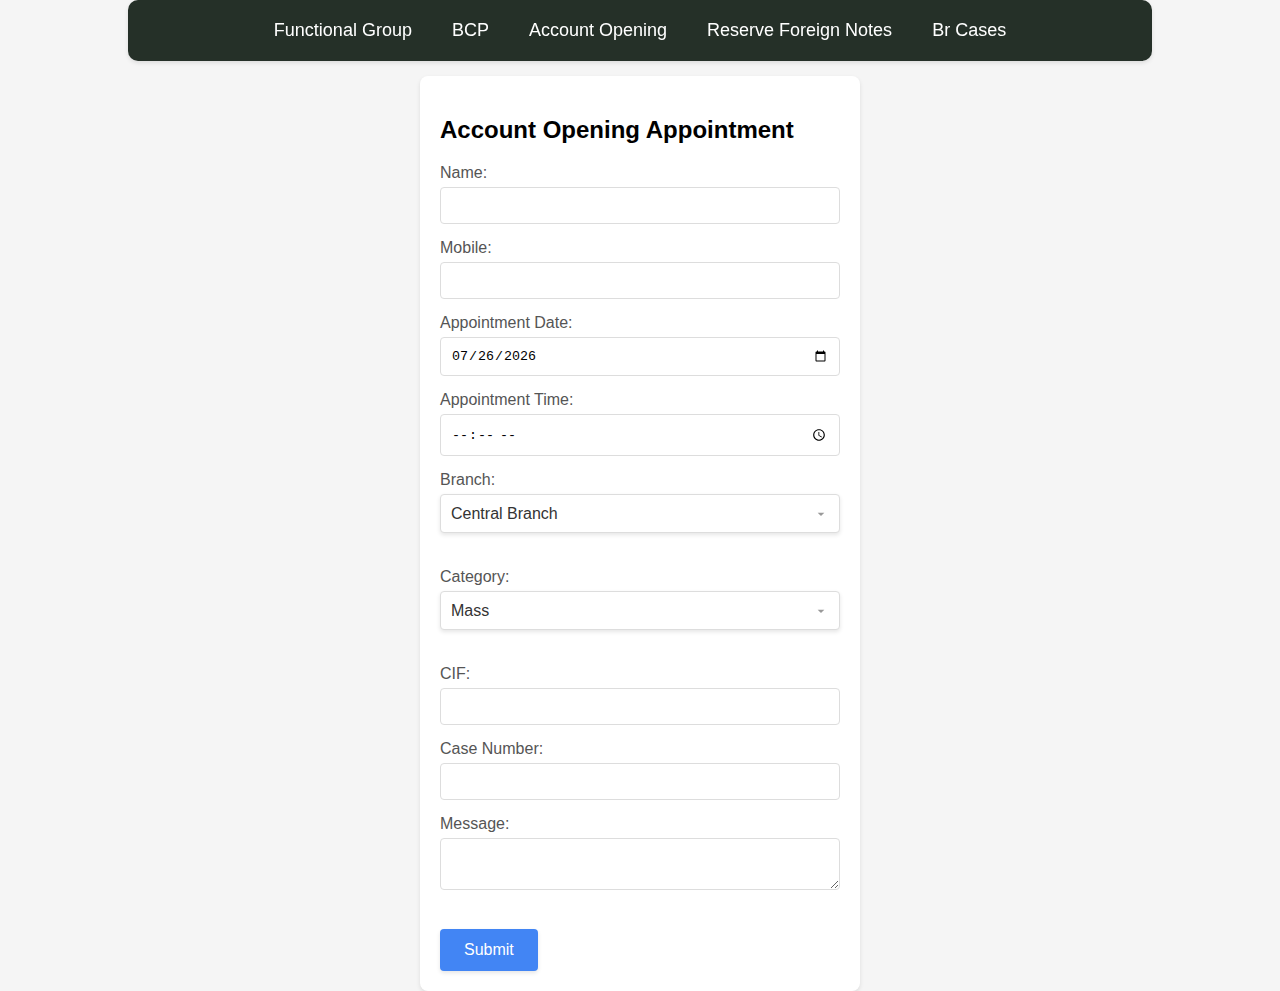
==== account-opening.html @ 80637eed "Add files via upload" ====
<!DOCTYPE html>
<html lang="en">

<head>
    <meta charset="UTF-8">
    <meta name="viewport" content="width=device-width, initial-scale=1.0">
    <title>Account Opening</title>
    <link rel="stylesheet" href="styles.css">
    <link rel="stylesheet" href="account-opening.css">
</head>

<body>
    <nav class="navbar">
        <ul class="navbar-list">
            <li class="navbar-item"><a href="index.html" class="navbar-link">Functional Group</a></li>
            <li class="navbar-item"><a href="BCP.html" class="navbar-link">BCP</a></li>
            <li class="navbar-item"><a href="account-opening.html" class="navbar-link active">Account Opening</a></li>
            <li class="navbar-item"><a href="reserve-foreign-notes.html" class="navbar-link">Reserve Foreign Notes</a>
            </li>
            <li class="navbar-item"><a href="br-cases.html" class="navbar-link">Br Cases</a></li>
        </ul>
    </nav>
    <br>
    <br>

    <div class="account-opening-container">
        <h2>Account Opening Appointment</h2>
        <form id="appointmentForm">
            <div class="form-group">
                <label for="name">Name:</label>
                <input type="text" id="name" name="name" required>
            </div>
            <div class="form-group">
                <label for="mobile">Mobile:</label>
                <input type="text" id="mobile" name="mobile" required>
            </div>
            <div class="form-group">
                <label for="appointmentDate">Appointment Date:</label>
                <input type="date" id="appointmentDate" name="appointmentDate" required>
            </div>
            <div class="form-group">
                <label for="appointmentTime">Appointment Time:</label>
                <input type="time" id="appointmentTime" name="appointmentTime" required>
            </div>
            <div class="form-group">
                <label for="branch">Branch:</label>
                <select id="branch" name="branch" required></select>
            </div>
            <div class="form-group">
                <label for="category">Category:</label>
                <select id="category" name="category" required>
                    <option value="Mass">Mass</option>
                    <option value="TRE">TRE</option>
                    <option value="TPC">TPC</option>
                    <option value="PB">PB</option>
                </select>
            </div>
            <div class="form-group">
                <label for="cif">CIF:</label>
                <input type="text" id="cif" name="cif" required>
            </div>
            <div class="form-group">
                <label for="caseNumber">Case Number:</label>
                <input type="text" id="caseNumber" name="caseNumber" required>
            </div>
            <div class="form-group">
                <label for="message">Message:</label>
                <textarea id="message" name="message"></textarea>
            </div>
            <button type="submit">Submit</button>
        </form>
    </div>

    <!-- Modal -->
    <div id="modal" class="modal">
        <div class="modal-content">
            <span class="close">&times;</span>
            <div id="modalMessage"></div>
        </div>
    </div>

    <script>
        const branches = {
            "001": "Central Branch",
            "002": "Kowloon Branch",
            "003": "New Territories Branch",
            "004": "Hong Kong Island Branch"
        };

        document.addEventListener('DOMContentLoaded', () => {
            const branchSelect = document.getElementById('branch');
            for (const [key, value] of Object.entries(branches)) {
                const option = document.createElement('option');
                option.value = key;
                option.textContent = value;
                branchSelect.appendChild(option);
            }

            // Set default appointment date to two days after today
            const appointmentDateInput = document.getElementById('appointmentDate');
            const today = new Date();
            const twoDaysLater = new Date(today);
            twoDaysLater.setDate(today.getDate() + 2);
            const yyyy = twoDaysLater.getFullYear();
            const mm = String(twoDaysLater.getMonth() + 1).padStart(2, '0'); // Months are zero-based
            const dd = String(twoDaysLater.getDate()).padStart(2, '0');
            appointmentDateInput.value = `${yyyy}-${mm}-${dd}`;

            // Add event listeners to navbar links
            const navbarLinks = document.querySelectorAll('.navbar-link');
            navbarLinks.forEach(link => {
                link.addEventListener('click', function () {
                    navbarLinks.forEach(link => link.classList.remove('active'));
                    this.classList.add('active');
                });
            });

            // Handle form submission
            const form = document.getElementById('appointmentForm');
            form.addEventListener('submit', function (event) {
                event.preventDefault();

                const name = document.getElementById('name').value;
                const mobile = document.getElementById('mobile').value;
                const appointmentDate = document.getElementById('appointmentDate').value;
                const appointmentTime = document.getElementById('appointmentTime').value;
                const branch = document.getElementById('branch').value;
                const category = document.getElementById('category').value;
                const cif = document.getElementById('cif').value;
                const message = document.getElementById('message').value;

                if (!name || !mobile || !appointmentDate || !appointmentTime || !branch || !category || !cif || !caseNumber) {
                    alert('Please fill in all required fields.');
                    return;
                }

                const dateTime = new Date().toLocaleString();

                const modalMessage = `
                    <table>
                        <tr><th>Date and Time:</th><td>${dateTime}</td></tr>
                        <tr><th>Name of Customer:</th><td>${name}</td></tr>
                        <tr><th>Customer Segment:</th><td>New Customer</td></tr>
                        <tr><th>CIF:</th><td>${cif}</td></tr>
                        <tr><th>Mobile:</th><td>${mobile}</td></tr>
                        <tr><th>Messages:</th><td>${name} wants to open ${category} account at BR${branch} on ${appointmentDate} at ${appointmentTime}</td></tr>
                        <tr><th>Action Required:</th><td>Please call back ${name}, ${message}</td></tr>
                    </table>
                `;

                document.getElementById('modalMessage').innerHTML = modalMessage;
                document.getElementById('modal').style.display = 'block';
            });

            // Handle modal close
            const modal = document.getElementById('modal');
            const closeModal = document.querySelector('.close');
            closeModal.addEventListener('click', () => {
                modal.style.display = 'none';
            });

            window.addEventListener('click', (event) => {
                if (event.target == modal) {
                    modal.style.display = 'none';
                }
            });
        });
    </script>
</body>

</html>
---- styles.css ----
/* General body styling */
body {
    display: flex;
    flex-direction: column;
    justify-content: flex-start;
    align-items: center;
    height: 100vh;
    margin: 20px;
    font-family: 'Roboto', sans-serif;
    background-color: #f5f5f5;
}


.navbar {
    position: fixed;
    top: 0;
    width: 80%;
    background-color: #253028;
    /* Google blue */
    color: white;
    padding: 20px 0;
    box-shadow: 0 2px 4px rgba(0, 0, 0, 0.1);
    z-index: 1000;
    display: flex;
    justify-content: center;
    align-items: center;
    border-radius: 10px;
}

.navbar-list {
    list-style: none;
    display: flex;
    justify-content: center;
    margin: 0;
    padding: 0;
}

.navbar-item {
    margin: 0 20px;
}

.navbar-link {
    color: white;
    text-decoration: none;
    font-size: 18px;
    font-weight: 500;
    transition: color 0.3s;
}

.navbar-link:hover {
    color: #649aeb;
    /* Google yellow */
}

/* Style the select dropdown */
select {
    width: auto;
    max-width: 1600px;
    padding: 12px;
    border: 1px solid #ccc;
    border-radius: 4px;
    background-color: #fff;
    font-size: 16px;
    color: #333;
    box-shadow: 0 2px 4px rgba(0, 0, 0, 0.1);
    transition: border-color 0.3s, box-shadow 0.3s;
    margin-bottom: 20px;
    /* Add space between the dropdown and the button */
    appearance: none;
    /* Remove default arrow */
    background-image: url('data:image/svg+xml;utf8,<svg fill="%23999" height="24" viewBox="0 0 24 24" width="24" xmlns="http://www.w3.org/2000/svg"><path d="M7 10l5 5 5-5z"/></svg>');
    background-repeat: no-repeat;
    background-position: right 10px center;
    background-size: 16px 16px;
}

select:focus {
    border-color: #4285f4;
    box-shadow: 0 0 8px rgba(66, 133, 244, 0.2);
    outline: none;
}

/* Style the button */
button {
    padding: 12px 24px;
    font-size: 16px;
    font-weight: 500;
    color: #fff;
    background-color: #4285f4;
    border: none;
    border-radius: 4px;
    cursor: pointer;
    box-shadow: 0 2px 4px rgba(0, 0, 0, 0.1);
    transition: background-color 0.3s, box-shadow 0.3s;
    margin-top: 20px;
    /* Add space between the dropdown and the button */
}

button:hover {
    background-color: #357ae8;
    box-shadow: 0 4px 8px rgba(0, 0, 0, 0.2);
}

button:focus {
    outline: none;
    box-shadow: 0 0 8px rgba(66, 133, 244, 0.4);
}

/* Style the result section */
#result {
    width: 100%;
    max-width: 400px;
    text-align: left;
    background-color: #fff;
    padding: 20px;
    border-radius: 8px;
    box-shadow: 0 2px 4px rgba(0, 0, 0, 0.1);
    margin-top: 20px;
}

#result h3 {
    font-size: 18px;
    margin: 10px 0;
    border-bottom: 1px solid #ccc;
    padding-bottom: 5px;
}

#result ul {
    list-style-type: none;
    padding: 0;
    margin: 0;
}

#result li {
    background-color: #f9f9f9;
    padding: 10px;
    margin: 6px 0;
    border: 1px solid #ccc;
    border-radius: 4px;
    display: flex;
    align-items: center;
    justify-content: space-between;
    /* Add space between text and remove button */
}

#result li:not(:last-child) {
    margin-bottom: 8px;
}

/* Style the modal */
.modal {
    display: none;
    /* Hidden by default */
    position: fixed;
    /* Stay in place */
    z-index: 1;
    /* Sit on top */
    left: 0;
    top: 0;
    width: 100%;
    /* Full width */
    height: 100%;
    /* Full height */
    overflow: auto;
    /* Enable scroll if needed */
    background-color: rgb(0, 0, 0);
    /* Fallback color */
    background-color: rgba(0, 0, 0, 0.4);
    /* Black w/ opacity */
    padding-top: 60px;
}

.modal-content {
    background-color: #fefefe;
    margin: 5% auto;
    /* 15% from the top and centered */
    padding: 20px;
    border: 1px solid #888;
    width: 80%;
    /* Could be more or less, depending on screen size */
}

.modal-content h2 {
    margin-top: 0;
}

.modal-content label {
    display: block;
    margin: 10px 0 5px;
}

.modal-content input,
.modal-content textarea {
    width: 100%;
    padding: 12px;
    margin-bottom: 10px;
    border: 1px solid #ccc;
    border-radius: 4px;
    box-sizing: border-box;
}

.modal-content textarea {
    resize: vertical;
    /* Allow vertical resizing */
}

.modal-content button {
    width: 100%;
    padding: 12px;
    background-color: #4285f4;
    color: white;
    border: none;
    border-radius: 4px;
    cursor: pointer;
    font-size: 16px;
}

.modal-content button:hover {
    background-color: #357ae8;
}

/* Style the remove button */
.remove {
    color: red;
    cursor: pointer;
    margin-left: 10px;
    position: relative;
    width: 12px;
    /* Reduced size */
    height: 12px;
    /* Reduced size */
}

.remove::before {
    content: '';
    position: absolute;
    top: 50%;
    left: 0;
    width: 100%;
    height: 2px;
    background-color: red;
    transform: translateY(-50%);
}

/* Style the add item section */
.add-item {
    display: flex;
    align-items: center;
    margin-top: 10px;
}

.add-item input {
    flex: 1;
    padding: 8px;
    border: 1px solid #ccc;
    border-radius: 4px;
    margin-right: 10px;
    box-sizing: border-box;
}

.add-item .add-icon {
    cursor: pointer;
    display: flex;
    align-items: center;
    justify-content: center;
    position: relative;
    width: 20px;
    /* Adjusted size */
    height: 20px;
    /* Adjusted size */
}

.add-item .add-icon::before,
.add-item .add-icon::after {
    content: '';
    position: absolute;
    background-color: green;
}

.add-item .add-icon::before {
    width: 2px;
    height: 100%;
    left: 50%;
    top: 0;
    transform: translateX(-50%);
}

.add-item .add-icon::after {
    width: 100%;
    height: 2px;
    top: 50%;
    left: 0;
    transform: translateY(-50%);
}

.add-item .add-icon:hover::before,
.add-item .add-icon:hover::after {
    background-color: darkgreen;
}

/* Flash animation for newly added items */
@keyframes flash {
    0% {
        background-color: #e0f7fa;
    }

    100% {
        background-color: #f9f9f9;
    }
}

.new-item {
    animation: flash 1s ease-in-out;
}
---- account-opening.css ----
.account-opening-container {
    background-color: #fff;
    padding: 20px;
    border-radius: 8px;
    box-shadow: 0 2px 4px rgba(0, 0, 0, 0.1);
    width: 100%;
    max-width: 400px;
    margin: 20px auto;
    /* Add margin to create space below the navbar */
}

.form-group {
    margin-bottom: 15px;
}

.form-group label {
    display: block;
    margin-bottom: 5px;
    color: #555;
}

.form-group input,
.form-group select,
.form-group textarea {
    width: 100%;
    padding: 10px;
    border: 1px solid #ddd;
    border-radius: 4px;
    box-sizing: border-box;
}

.form-group textarea {
    resize: vertical;
}


table {
    width: 100%;
    border-collapse: collapse;
}

th,
td {
    padding: 8px;
    text-align: left;
    border-bottom: 1px solid #ddd;
}

th {
    background-color: #f2f2f2;
}
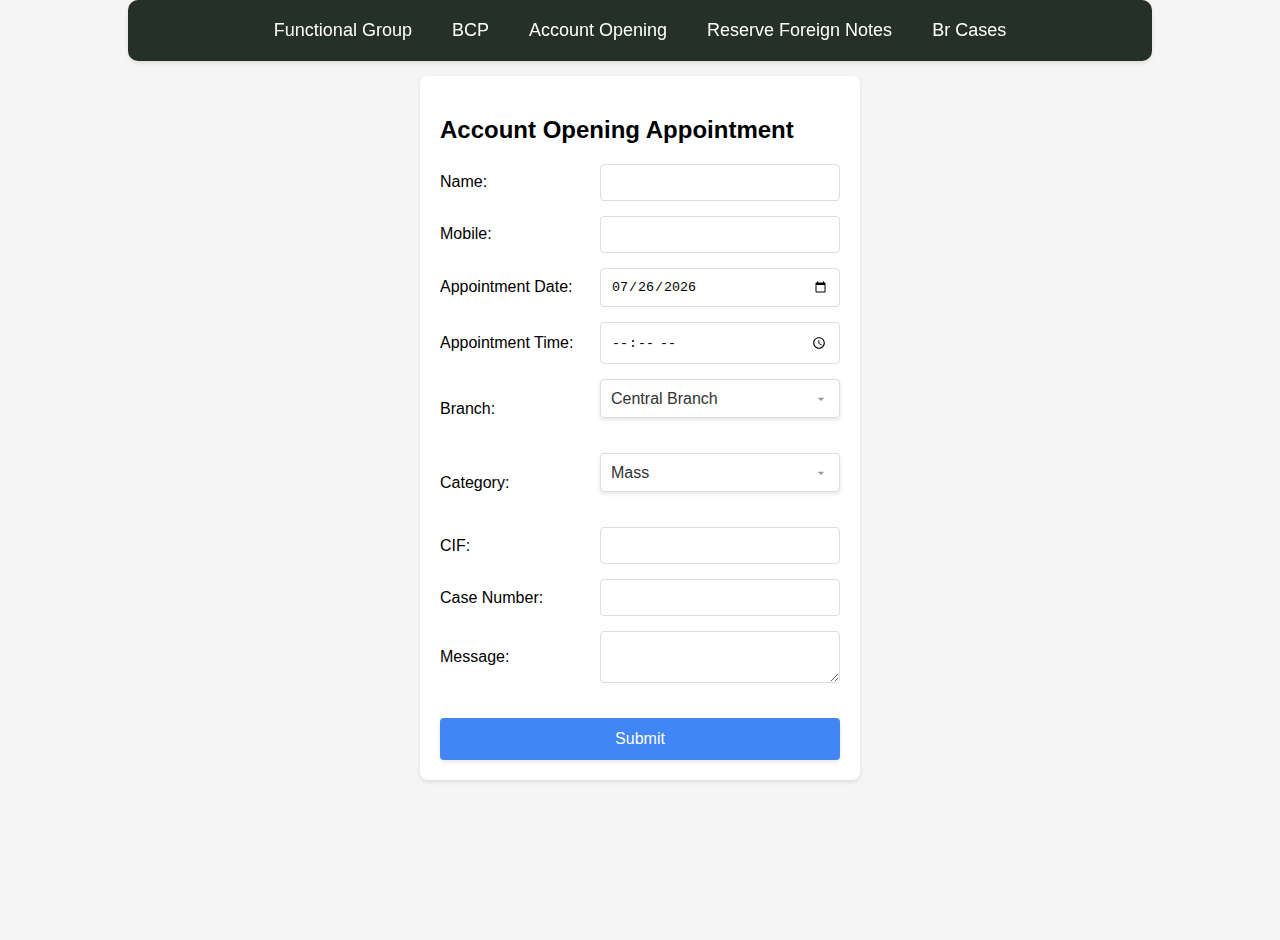
==== commit 268dd4fa: "Add files via upload" ====
--- a/account-opening.html
+++ b/account-opening.html
@@ -137,6 +137,8 @@
                 const dateTime = new Date().toLocaleString();
 
                 const modalMessage = `
+                    Dear ${branch} colleagues,
+                    </br></br>
                     <table>
                         <tr><th>Date and Time:</th><td>${dateTime}</td></tr>
                         <tr><th>Name of Customer:</th><td>${name}</td></tr>
@@ -150,6 +152,37 @@
 
                 document.getElementById('modalMessage').innerHTML = modalMessage;
                 document.getElementById('modal').style.display = 'block';
+
+                const eml = {
+                    sender: `jw@dbx.com`,
+                    TO: branches[branch] + `, BDE`,
+                    CC: `A00001, A00002, A00003, A00004, A00005`,
+                    title: `${name} wants to open ${category} account at BR${branch} on ${appointmentDate} at ${appointmentTime}`,
+                    body: modalMessage
+                };
+
+                // Function to create and download .eml file
+                function createEMLFile(email) {
+                    const emlContent = `
+From: ${email.sender}
+To: ${email.TO}
+Cc: ${email.CC}
+Subject: ${email.title}
+Content-Type: text/html; charset=UTF-8
+${email.body}
+                    `;
+
+                    const blob = new Blob([emlContent], { type: 'text/plain' });
+                    const link = document.createElement('a');
+                    link.href = URL.createObjectURL(blob);
+                    link.download = 'appointment.eml';
+                    document.body.appendChild(link);
+                    link.click();
+                    document.body.removeChild(link);
+                }
+
+                // Call the function to create and download .eml file
+                createEMLFile(eml);
             });
 
             // Handle modal close
@@ -164,6 +197,8 @@
                     modal.style.display = 'none';
                 }
             });
+
+
         });
     </script>
 </body>
--- a/account-opening.css
+++ b/account-opening.css
@@ -10,27 +10,36 @@
 }
 
 .form-group {
+    display: flex;
+    align-items: center;
     margin-bottom: 15px;
 }
 
 .form-group label {
-    display: block;
-    margin-bottom: 5px;
-    color: #555;
+    width: 150px;
+    /* Adjust the width as needed */
+    margin-right: 10px;
+    /* Space between label and input */
 }
 
 .form-group input,
 .form-group select,
 .form-group textarea {
-    width: 100%;
-    padding: 10px;
+    flex: 1;
     border: 1px solid #ddd;
     border-radius: 4px;
     box-sizing: border-box;
+    padding: 10px;
 }
 
-.form-group textarea {
-    resize: vertical;
+#appointmentForm {
+    display: flex;
+    flex-direction: column;
+}
+
+#appointmentForm button {
+    margin-top: 20px;
+    align-items: center;
 }
 
 
